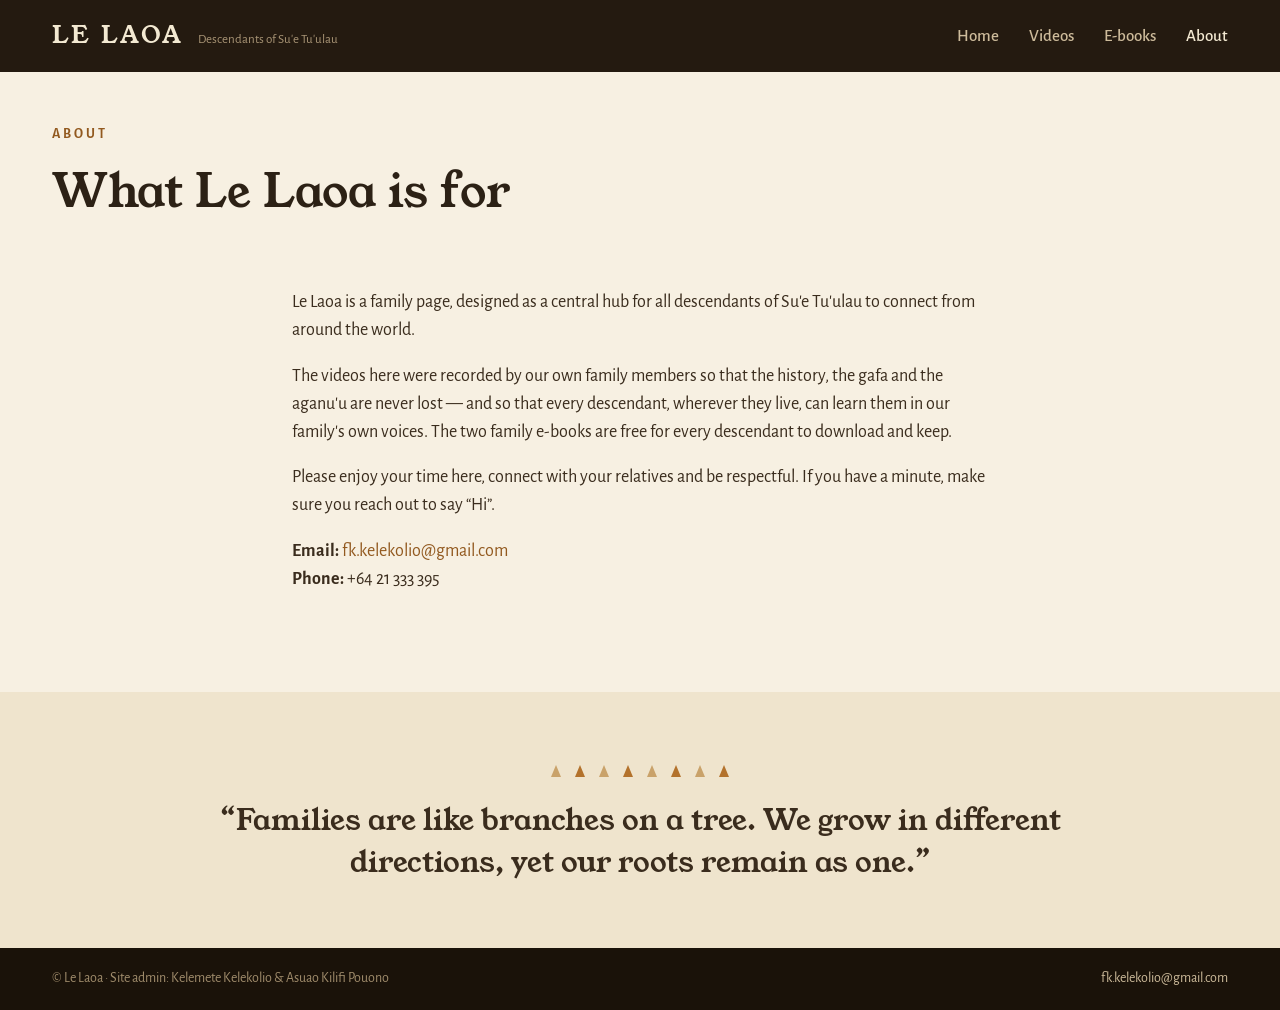
==== about.html @ 64b22a19 "Le Laoa family site — videos, e-books, about Co-Authored-By: Claude Fable 5 <noreply@anthropic.com>" ====
<!doctype html>
<html lang="en">
<head>
<meta charset="utf-8">
<meta name="viewport" content="width=device-width, initial-scale=1">
<title>About — Le Laoa</title>
<meta name="description" content="About Le Laoa, the family hub for descendants of Su'e Tu'ulau.">
<link rel="preconnect" href="https://fonts.googleapis.com">
<link rel="preconnect" href="https://fonts.gstatic.com" crossorigin>
<link href="https://fonts.googleapis.com/css2?family=Young+Serif&family=Alegreya+Sans:ital,wght@0,400;0,500;0,700;0,800;1,400&display=swap" rel="stylesheet">
<link rel="stylesheet" href="css/style.css">
</head>
<body>

<nav class="site-nav">
  <div class="container">
    <a class="brand" href="index.html">
      <span class="brand-name">LE LAOA</span>
      <span class="brand-sub">Descendants of Su'e Tu'ulau</span>
    </a>
    <button class="nav-toggle" id="nav-toggle" aria-label="Menu">
      <svg width="26" height="26" viewBox="0 0 24 24" fill="none"><path d="M4 6.5h16M4 12h16M4 17.5h16" stroke="#f3e9d2" stroke-width="1.8" stroke-linecap="round"/></svg>
    </button>
    <div class="nav-links" id="nav-links">
      <a href="index.html">Home</a>
      <a href="videos.html">Videos</a>
      <a href="index.html#ebooks">E-books</a>
      <a href="about.html" class="active">About</a>
    </div>
  </div>
</nav>

<header class="page-head">
  <div class="container">
    <div class="eyebrow">About</div>
    <h1>What Le Laoa is for</h1>
  </div>
</header>

<section class="container about-body">
  <p>Le Laoa is a family page, designed as a central hub for all descendants of Su'e Tu'ulau to connect from around the world.</p>
  <p>The videos here were recorded by our own family members so that the history, the gafa and the aganu'u are never lost — and so that every descendant, wherever they live, can learn them in our family's own voices. The two family e-books are free for every descendant to download and keep.</p>
  <p>Please enjoy your time here, connect with your relatives and be respectful. If you have a minute, make sure you reach out to say &ldquo;Hi&rdquo;.</p>
  <p><strong>Email:</strong> <a href="mailto:fk.kelekolio@gmail.com">fk.kelekolio@gmail.com</a><br>
  <strong>Phone:</strong> +64 21 333 395</p>
</section>

<section class="quote-band" style="background:#efe4cd">
  <svg class="motif" width="180" height="14" viewBox="0 0 180 14" fill="none"><path d="M6 1 11 13H1L6 1Z" fill="#c9a26a"/><path d="M30 1 35 13H25L30 1Z" fill="#b3722c"/><path d="M54 1 59 13H49L54 1Z" fill="#c9a26a"/><path d="M78 1 83 13H73L78 1Z" fill="#b3722c"/><path d="M102 1l5 12H97l5-12Z" fill="#c9a26a"/><path d="M126 1l5 12h-10l5-12Z" fill="#b3722c"/><path d="M150 1l5 12h-10l5-12Z" fill="#c9a26a"/><path d="M174 1l5 12h-10l5-12Z" fill="#b3722c"/></svg>
  <blockquote>&ldquo;Families are like branches on a tree. We grow in different directions, yet our roots remain as one.&rdquo;</blockquote>
</section>

<footer class="site-footer">
  <div class="container">
    <div class="footer-bottom" style="border-top:0">
      <span>&copy; Le Laoa &middot; Site admin: Kelemete Kelekolio &amp; Asuao Kilifi Pouono</span>
      <a href="mailto:fk.kelekolio@gmail.com" style="color:#cdbb9b">fk.kelekolio@gmail.com</a>
    </div>
  </div>
</footer>

<script>
  document.getElementById('nav-toggle').addEventListener('click', function () {
    document.getElementById('nav-links').classList.toggle('open');
  });
</script>
</body>
</html>
---- css/style.css ----
/* Le Laoa — descendants of Su'e Tu'ulau */

:root {
  --cream: #f7f0e2;
  --cream-2: #efe4cd;
  --card: #fffcf4;
  --line: #e4d6ba;
  --ink: #2c2115;
  --ink-2: #6b5a47;
  --ink-3: #3a2c1d;
  --brown: #241a10;
  --brown-2: #1a1209;
  --ochre: #b3722c;
  --ochre-dark: #92591f;
  --gold: #e0b478;
  --tan: #cdbb9b;
  --tan-2: #a89475;
  --tan-3: #a08c6c;
  --paper: #fdf8ec;
  --display: 'Young Serif', Georgia, 'Times New Roman', serif;
  --body: 'Alegreya Sans', 'Gill Sans', 'Segoe UI', sans-serif;
}

* { box-sizing: border-box; }

html { scroll-behavior: smooth; }

body {
  margin: 0;
  font-family: var(--body);
  font-size: 17px;
  line-height: 1.55;
  color: var(--ink);
  background: var(--cream);
}

img { max-width: 100%; }

a { color: var(--ochre-dark); text-decoration: none; }
a:hover { color: var(--ochre); }

.container { max-width: 1240px; margin: 0 auto; padding: 0 32px; }

/* ---------- Nav ---------- */

.site-nav {
  background: var(--brown);
  position: sticky;
  top: 0;
  z-index: 20;
}

.site-nav .container {
  display: flex;
  align-items: center;
  justify-content: space-between;
  gap: 24px;
  height: 72px;
}

.brand { display: flex; align-items: baseline; gap: 14px; }

.brand-name {
  font-family: var(--display);
  font-size: 24px;
  letter-spacing: 3px;
  color: #f3e9d2;
  white-space: nowrap;
}

.brand-sub { font-size: 13px; color: var(--tan-2); }

.nav-links { display: flex; align-items: center; gap: 30px; }

.nav-links a { color: var(--tan); font-weight: 500; white-space: nowrap; }
.nav-links a:hover, .nav-links a.active { color: #f3e9d2; }

.btn {
  display: inline-flex;
  align-items: center;
  gap: 10px;
  background: var(--ochre);
  color: var(--paper);
  font-weight: 700;
  padding: 11px 24px;
  border-radius: 999px;
  border: 0;
  font-size: 16px;
  font-family: var(--body);
  cursor: pointer;
}

.btn:hover { background: var(--ochre-dark); color: var(--paper); }

.btn-outline-light {
  background: transparent;
  border: 1.5px solid rgba(253, 248, 236, 0.55);
}

.btn-outline-light:hover { background: rgba(253, 248, 236, 0.12); }

.btn-outline-dark {
  background: transparent;
  border: 1.5px solid #c9a26a;
  color: var(--ochre-dark);
}

.btn-outline-dark:hover { background: rgba(179, 114, 44, 0.08); color: var(--ochre-dark); }

.nav-toggle {
  display: none;
  background: none;
  border: 0;
  padding: 8px;
  cursor: pointer;
}

/* ---------- Hero ---------- */

.hero {
  position: relative;
  min-height: 560px;
  display: flex;
  align-items: flex-end;
  background-image: url('../assets/hero.jpg');
  background-size: cover;
  background-position: center 30%;
}

.hero::before {
  content: '';
  position: absolute;
  inset: 0;
  background: linear-gradient(180deg, rgba(24,16,8,0.30) 0%, rgba(24,16,8,0.05) 38%, rgba(24,16,8,0.86) 100%);
}

.hero .container { position: relative; padding-bottom: 56px; padding-top: 220px; width: 100%; }

.hero-inner { max-width: 720px; display: flex; flex-direction: column; gap: 18px; }

.eyebrow {
  font-size: 14px;
  font-weight: 700;
  letter-spacing: 3px;
  text-transform: uppercase;
}

.hero .eyebrow { color: var(--gold); }

.hero h1 {
  margin: 0;
  font-family: var(--display);
  font-weight: 400;
  font-size: clamp(46px, 7vw, 72px);
  line-height: 1.05;
  color: var(--paper);
}

.hero p { margin: 0; font-size: 20px; color: #ecdfc6; max-width: 620px; }

.hero-actions { display: flex; flex-wrap: wrap; gap: 14px; margin-top: 8px; }

.hero-actions .btn-outline-light { color: var(--paper); }

/* ---------- Quote band ---------- */

.quote-band {
  display: flex;
  flex-direction: column;
  align-items: center;
  gap: 22px;
  padding: 72px 32px 64px;
  text-align: center;
}

.quote-band blockquote {
  margin: 0;
  font-family: var(--display);
  font-size: clamp(21px, 3vw, 29px);
  line-height: 1.45;
  color: var(--ink-3);
  max-width: 860px;
}

/* ---------- Sections ---------- */

.section { padding: 40px 0 92px; }

.section-head {
  display: flex;
  align-items: flex-end;
  justify-content: space-between;
  gap: 32px;
  margin-bottom: 38px;
}

.section-head h2, .section h2 {
  margin: 0;
  font-family: var(--display);
  font-weight: 400;
  font-size: clamp(30px, 4vw, 40px);
  color: var(--ink);
}

.section-head .lede { margin: 12px 0 0; font-size: 18px; color: var(--ink-2); max-width: 680px; }

.arrow-link {
  display: inline-flex;
  align-items: center;
  gap: 8px;
  font-weight: 700;
  color: var(--ochre-dark);
  white-space: nowrap;
}

/* ---------- Collection cards ---------- */

.collection-grid {
  display: grid;
  grid-template-columns: repeat(3, minmax(0, 1fr));
  gap: 24px;
}

.collection-card {
  display: flex;
  flex-direction: column;
  gap: 12px;
  background: var(--card);
  border: 1px solid var(--line);
  border-radius: 14px;
  padding: 26px 28px;
  color: var(--ink);
}

.collection-card:hover { border-color: #c9a26a; box-shadow: 0 8px 22px rgba(60,40,16,0.10); color: var(--ink); }

.collection-card .top { display: flex; align-items: center; justify-content: space-between; gap: 12px; }

.collection-card h3 { margin: 0; font-family: var(--display); font-weight: 400; font-size: 24px; }

.count-chip {
  font-size: 13px;
  font-weight: 700;
  color: var(--ochre-dark);
  background: #f3e2c8;
  border-radius: 999px;
  padding: 4px 12px;
  white-space: nowrap;
}

.collection-card p { margin: 0; font-size: 16px; color: var(--ink-2); }

.collection-card .arrow-link { margin-top: 6px; font-size: 15px; }

.collection-card.dark {
  background: var(--brown);
  border-color: var(--brown);
  justify-content: center;
}

.collection-card.dark h3 { color: #f3e9d2; font-size: 22px; }
.collection-card.dark p { color: var(--tan); }

/* ---------- Video cards ---------- */

.band { background: var(--cream-2); }

.video-grid {
  display: grid;
  grid-template-columns: repeat(3, minmax(0, 1fr));
  gap: 28px;
}

.video-card {
  display: flex;
  flex-direction: column;
  background: var(--card);
  border-radius: 14px;
  overflow: hidden;
  box-shadow: 0 8px 24px rgba(60,40,16,0.10);
  color: var(--ink);
  text-align: left;
  border: 0;
  padding: 0;
  cursor: pointer;
  font-family: var(--body);
}

.video-card:hover { transform: translateY(-3px); transition: transform 0.15s ease; color: var(--ink); }

.video-thumb { position: relative; aspect-ratio: 16 / 9; background: var(--brown); }

.video-thumb img { width: 100%; height: 100%; object-fit: cover; display: block; }

.badge {
  position: absolute;
  left: 12px;
  bottom: 12px;
  display: inline-flex;
  align-items: center;
  gap: 8px;
  background: rgba(24,16,8,0.78);
  color: var(--paper);
  font-size: 13px;
  font-weight: 700;
  padding: 5px 12px;
  border-radius: 999px;
}

.video-card-body {
  display: flex;
  flex-direction: column;
  gap: 8px;
  padding: 18px 20px 22px;
}

.cat-chip {
  font-size: 12px;
  font-weight: 700;
  letter-spacing: 1px;
  color: var(--ochre-dark);
  text-transform: uppercase;
}

.video-card-body h3 {
  margin: 0;
  font-family: var(--display);
  font-weight: 400;
  font-size: 19px;
  line-height: 1.3;
}

.video-card-body p { margin: 0; font-size: 15px; color: var(--ink-2); }

/* ---------- Filter tabs ---------- */

.tabs { display: flex; flex-wrap: wrap; gap: 10px; }

.tab {
  background: var(--card);
  border: 1px solid #ddcdae;
  color: #5c4a35;
  font-family: var(--body);
  font-size: 15px;
  font-weight: 500;
  padding: 8px 20px;
  border-radius: 999px;
  cursor: pointer;
}

.tab:hover { border-color: #c9a26a; }

.tab.active {
  background: var(--ink);
  border-color: var(--ink);
  color: var(--paper);
  font-weight: 700;
}

/* ---------- Player ---------- */

.player-band { background: var(--brown-2); color: var(--tan); }

.player-band .container {
  display: grid;
  grid-template-columns: minmax(0, 1fr) 340px;
  gap: 36px;
  padding-top: 48px;
  padding-bottom: 64px;
}

.player-frame {
  position: relative;
  aspect-ratio: 16 / 9;
  border-radius: 12px;
  overflow: hidden;
  background: #000;
}

.player-frame iframe {
  position: absolute;
  inset: 0;
  width: 100%;
  height: 100%;
  border: 0;
}

.player-meta { display: flex; flex-direction: column; gap: 10px; margin-top: 20px; }

.player-meta .title-row { display: flex; align-items: center; flex-wrap: wrap; gap: 14px; }

.player-meta h2 { margin: 0; font-family: var(--display); font-weight: 400; font-size: 27px; color: #f3e9d2; }

.player-chip {
  font-size: 13px;
  font-weight: 700;
  color: var(--gold);
  background: rgba(224,180,120,0.14);
  border: 1px solid rgba(224,180,120,0.35);
  border-radius: 999px;
  padding: 4px 12px;
}

.player-meta .duration { font-size: 15px; color: var(--tan-2); }

.up-next { display: flex; flex-direction: column; gap: 16px; }

.up-next-title {
  font-size: 14px;
  font-weight: 700;
  letter-spacing: 2px;
  color: var(--gold);
}

.up-next-item {
  display: flex;
  gap: 14px;
  align-items: center;
  background: none;
  border: 0;
  padding: 0;
  cursor: pointer;
  text-align: left;
  font-family: var(--body);
}

.up-next-item img {
  width: 124px;
  height: 70px;
  object-fit: cover;
  border-radius: 8px;
  flex-shrink: 0;
  background: var(--brown);
}

.up-next-item .t { font-size: 15px; font-weight: 700; line-height: 1.3; color: #f3e9d2; }
.up-next-item:hover .t { color: var(--gold); }
.up-next-item .c { font-size: 13px; color: var(--tan-2); margin-top: 3px; }

/* ---------- E-books ---------- */

.ebooks { background: var(--brown); color: var(--tan); }

.ebooks .container {
  display: flex;
  align-items: center;
  gap: 64px;
  padding-top: 88px;
  padding-bottom: 88px;
}

.ebooks-text { display: flex; flex-direction: column; gap: 16px; max-width: 520px; }

.ebooks-text .eyebrow { color: var(--gold); }

.ebooks-text h2 { margin: 0; font-family: var(--display); font-weight: 400; font-size: clamp(28px, 4vw, 40px); line-height: 1.15; color: #f3e9d2; }

.ebooks-text p { margin: 0; font-size: 18px; color: var(--tan); }

.ebook-shelf { display: flex; gap: 40px; }

.ebook { display: flex; flex-direction: column; align-items: center; gap: 14px; text-align: center; }

.ebook img {
  height: 290px;
  width: auto;
  border-radius: 6px;
  box-shadow: 0 18px 40px rgba(0,0,0,0.45);
}

.ebook .name { font-family: var(--display); font-size: 18px; color: #f3e9d2; }
.ebook .size { font-size: 14px; color: var(--tan-2); }
.ebook .btn { font-size: 15px; padding: 10px 20px; }

/* ---------- Footer ---------- */

.site-footer { background: var(--brown-2); color: var(--tan-2); }

.footer-cols {
  display: grid;
  grid-template-columns: minmax(0, 1.4fr) minmax(0, 1fr) minmax(0, 1fr);
  gap: 56px;
  padding: 68px 0 52px;
}

.footer-cols .brand-name { font-size: 20px; }

.footer-cols p { margin: 14px 0 0; font-size: 15px; line-height: 1.6; }

.footer-cols .contact { color: var(--tan); }

.footer-heading {
  font-size: 13px;
  font-weight: 700;
  letter-spacing: 2px;
  color: var(--gold);
  margin-bottom: 14px;
}

.footer-list { list-style: none; margin: 0; padding: 0; display: flex; flex-direction: column; gap: 11px; }

.footer-list a { color: var(--tan); font-size: 15px; }
.footer-list a:hover { color: #f3e9d2; }

.footer-bottom {
  display: flex;
  align-items: center;
  justify-content: space-between;
  flex-wrap: wrap;
  gap: 10px;
  padding: 20px 0;
  border-top: 1px solid rgba(243,233,210,0.14);
  font-size: 14px;
  color: var(--tan-3);
}

/* ---------- Page header (inner pages) ---------- */

.page-head { padding: 52px 0 34px; }
.page-head h1 { margin: 0 0 10px; font-family: var(--display); font-weight: 400; font-size: clamp(34px, 5vw, 46px); color: var(--ink); }
.page-head p { margin: 0; font-size: 18px; color: var(--ink-2); max-width: 720px; }
.page-head .eyebrow { color: var(--ochre-dark); margin-bottom: 10px; }
.page-head .tabs { margin-top: 26px; }

/* ---------- Divider motif ---------- */

.motif { display: block; }

/* ---------- About ---------- */

.about-body { max-width: 760px; padding-bottom: 80px; }
.about-body p { font-size: 18px; color: var(--ink-3); }

/* ---------- Responsive ---------- */

@media (max-width: 960px) {
  .collection-grid { grid-template-columns: repeat(2, minmax(0, 1fr)); }
  .video-grid { grid-template-columns: repeat(2, minmax(0, 1fr)); }
  .player-band .container { grid-template-columns: minmax(0, 1fr); }
  .up-next { flex-direction: column; }
  .ebooks .container { flex-direction: column; align-items: flex-start; gap: 44px; }
  .footer-cols { grid-template-columns: minmax(0, 1fr) minmax(0, 1fr); }
  .brand-sub { display: none; }
}

@media (max-width: 640px) {
  .container { padding: 0 20px; }
  .nav-links {
    display: none;
    position: absolute;
    top: 72px;
    left: 0;
    right: 0;
    background: var(--brown);
    flex-direction: column;
    align-items: flex-start;
    gap: 0;
    padding: 8px 20px 20px;
    border-top: 1px solid rgba(243,233,210,0.14);
  }
  .nav-links.open { display: flex; }
  .nav-links a { padding: 12px 0; font-size: 18px; }
  .nav-links .btn { margin-top: 10px; }
  .nav-toggle { display: block; }
  .hero { min-height: 480px; }
  .hero .container { padding-top: 160px; }
  .hero p { font-size: 17px; }
  .hero-actions .btn { width: 100%; justify-content: center; }
  .collection-grid { grid-template-columns: minmax(0, 1fr); }
  .video-grid { grid-template-columns: minmax(0, 1fr); }
  .section { padding-bottom: 64px; }
  .section-head { flex-direction: column; align-items: flex-start; gap: 12px; margin-bottom: 26px; }
  .ebook-shelf { gap: 20px; width: 100%; justify-content: center; }
  .ebook img { height: 190px; }
  .footer-cols { grid-template-columns: minmax(0, 1fr); gap: 36px; padding: 48px 0 40px; }
  .footer-bottom { flex-direction: column; align-items: flex-start; }
}
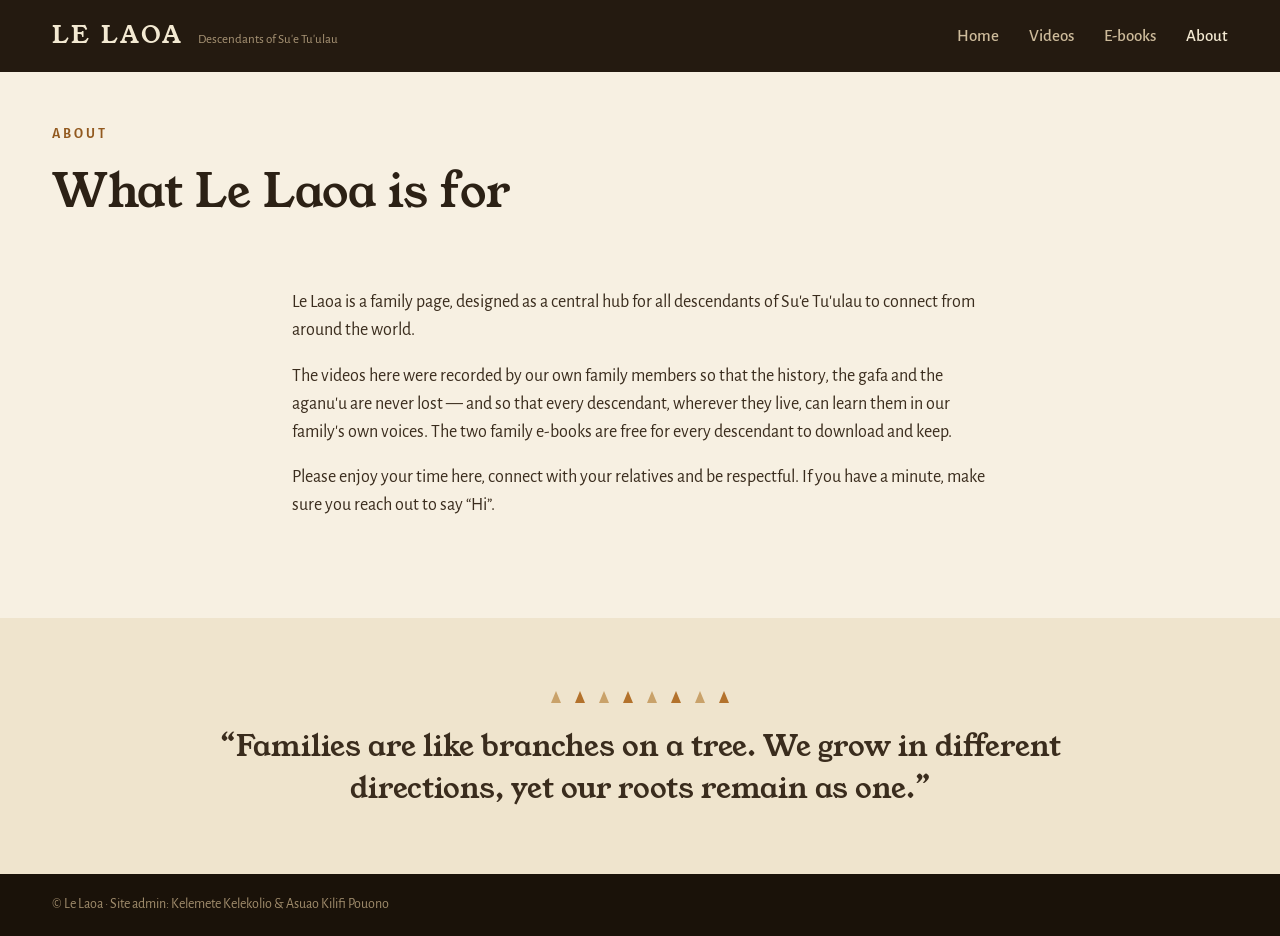
==== commit f668af3e: "Remove personal contact details; block search engine crawling Co-Authored-By: Claude Fable 5 <norepl" ====
--- a/about.html
+++ b/about.html
@@ -5,6 +5,7 @@
 <meta name="viewport" content="width=device-width, initial-scale=1">
 <title>About — Le Laoa</title>
 <meta name="description" content="About Le Laoa, the family hub for descendants of Su'e Tu'ulau.">
+<meta name="robots" content="noindex, nofollow">
 <link rel="preconnect" href="https://fonts.googleapis.com">
 <link rel="preconnect" href="https://fonts.gstatic.com" crossorigin>
 <link href="https://fonts.googleapis.com/css2?family=Young+Serif&family=Alegreya+Sans:ital,wght@0,400;0,500;0,700;0,800;1,400&display=swap" rel="stylesheet">
@@ -41,8 +42,6 @@
   <p>Le Laoa is a family page, designed as a central hub for all descendants of Su'e Tu'ulau to connect from around the world.</p>
   <p>The videos here were recorded by our own family members so that the history, the gafa and the aganu'u are never lost — and so that every descendant, wherever they live, can learn them in our family's own voices. The two family e-books are free for every descendant to download and keep.</p>
   <p>Please enjoy your time here, connect with your relatives and be respectful. If you have a minute, make sure you reach out to say &ldquo;Hi&rdquo;.</p>
-  <p><strong>Email:</strong> <a href="mailto:fk.kelekolio@gmail.com">fk.kelekolio@gmail.com</a><br>
-  <strong>Phone:</strong> +64 21 333 395</p>
 </section>
 
 <section class="quote-band" style="background:#efe4cd">
@@ -54,7 +53,6 @@
   <div class="container">
     <div class="footer-bottom" style="border-top:0">
       <span>&copy; Le Laoa &middot; Site admin: Kelemete Kelekolio &amp; Asuao Kilifi Pouono</span>
-      <a href="mailto:fk.kelekolio@gmail.com" style="color:#cdbb9b">fk.kelekolio@gmail.com</a>
     </div>
   </div>
 </footer>
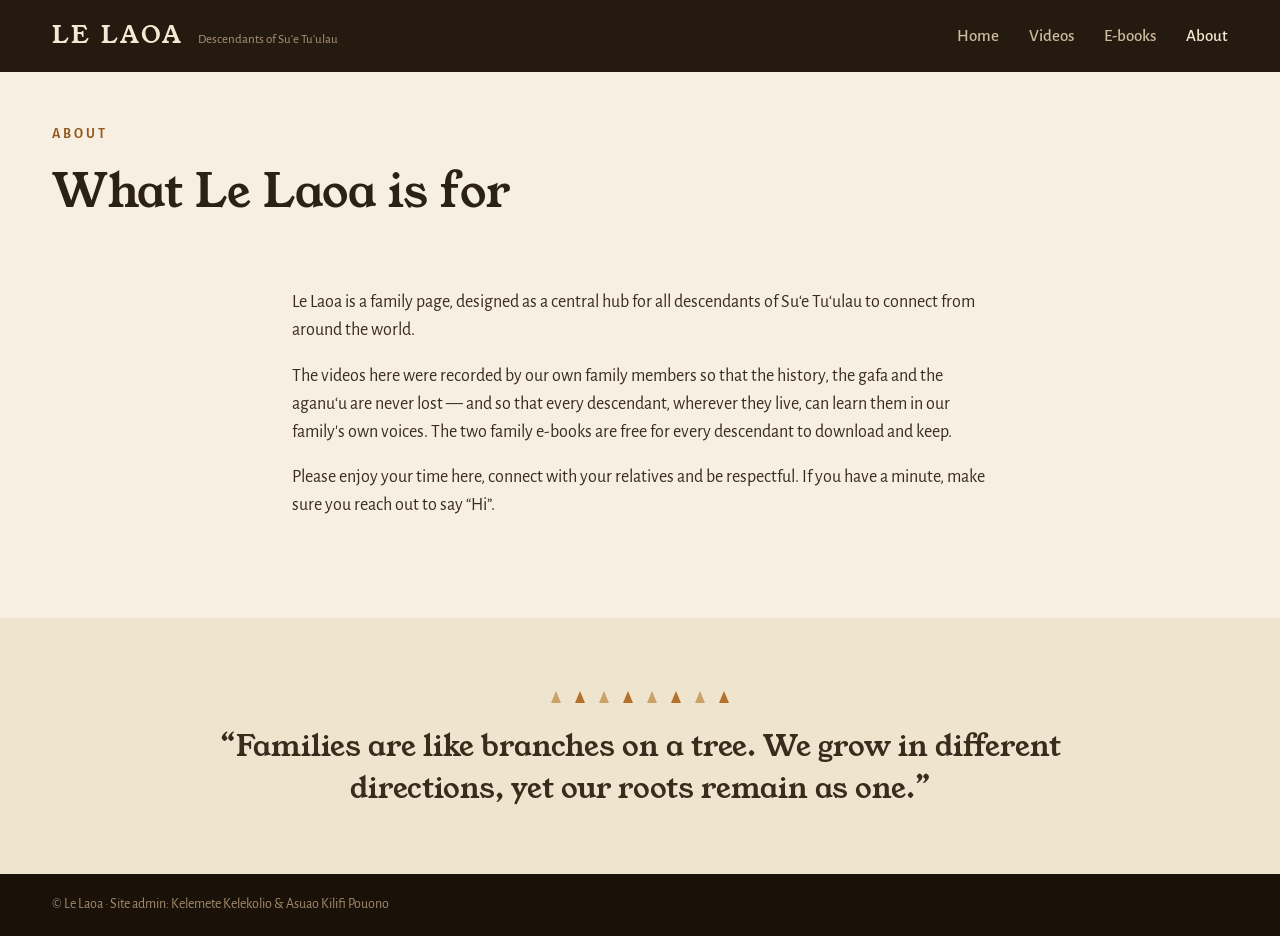
==== commit 09948948: "Correct Samoan orthography: koma liliu, lowercase o le particles, 'Aiga macron Co-Authored-By: Claud" ====
--- a/about.html
+++ b/about.html
@@ -4,7 +4,7 @@
 <meta charset="utf-8">
 <meta name="viewport" content="width=device-width, initial-scale=1">
 <title>About — Le Laoa</title>
-<meta name="description" content="About Le Laoa, the family hub for descendants of Su'e Tu'ulau.">
+<meta name="description" content="About Le Laoa, the family hub for descendants of Su‘e Tu‘ulau.">
 <meta name="robots" content="noindex, nofollow">
 <link rel="preconnect" href="https://fonts.googleapis.com">
 <link rel="preconnect" href="https://fonts.gstatic.com" crossorigin>
@@ -17,7 +17,7 @@
   <div class="container">
     <a class="brand" href="index.html">
       <span class="brand-name">LE LAOA</span>
-      <span class="brand-sub">Descendants of Su'e Tu'ulau</span>
+      <span class="brand-sub">Descendants of Su‘e Tu‘ulau</span>
     </a>
     <button class="nav-toggle" id="nav-toggle" aria-label="Menu">
       <svg width="26" height="26" viewBox="0 0 24 24" fill="none"><path d="M4 6.5h16M4 12h16M4 17.5h16" stroke="#f3e9d2" stroke-width="1.8" stroke-linecap="round"/></svg>
@@ -39,8 +39,8 @@
 </header>
 
 <section class="container about-body">
-  <p>Le Laoa is a family page, designed as a central hub for all descendants of Su'e Tu'ulau to connect from around the world.</p>
-  <p>The videos here were recorded by our own family members so that the history, the gafa and the aganu'u are never lost — and so that every descendant, wherever they live, can learn them in our family's own voices. The two family e-books are free for every descendant to download and keep.</p>
+  <p>Le Laoa is a family page, designed as a central hub for all descendants of Su‘e Tu‘ulau to connect from around the world.</p>
+  <p>The videos here were recorded by our own family members so that the history, the gafa and the aganu‘u are never lost — and so that every descendant, wherever they live, can learn them in our family's own voices. The two family e-books are free for every descendant to download and keep.</p>
   <p>Please enjoy your time here, connect with your relatives and be respectful. If you have a minute, make sure you reach out to say &ldquo;Hi&rdquo;.</p>
 </section>
 
--- a/css/style.css
+++ b/css/style.css
@@ -1,4 +1,4 @@
-/* Le Laoa — descendants of Su'e Tu'ulau */
+/* Le Laoa — descendants of Su‘e Tu‘ulau */
 
 :root {
   --cream: #f7f0e2;
@@ -124,7 +124,7 @@
   align-items: flex-end;
   background-image: url('../assets/hero.jpg');
   background-size: cover;
-  background-position: center 30%;
+  background-position: center;
 }
 
 .hero::before {
@@ -562,8 +562,12 @@
   .nav-links a { padding: 12px 0; font-size: 18px; }
   .nav-links .btn { margin-top: 10px; }
   .nav-toggle { display: block; }
-  .hero { min-height: 480px; }
-  .hero .container { padding-top: 160px; }
+  .hero {
+    min-height: 640px;
+    background-image: url('../assets/hero-mobile.jpg');
+    background-position: center top;
+  }
+  .hero .container { padding-top: 300px; }
   .hero p { font-size: 17px; }
   .hero-actions .btn { width: 100%; justify-content: center; }
   .collection-grid { grid-template-columns: minmax(0, 1fr); }
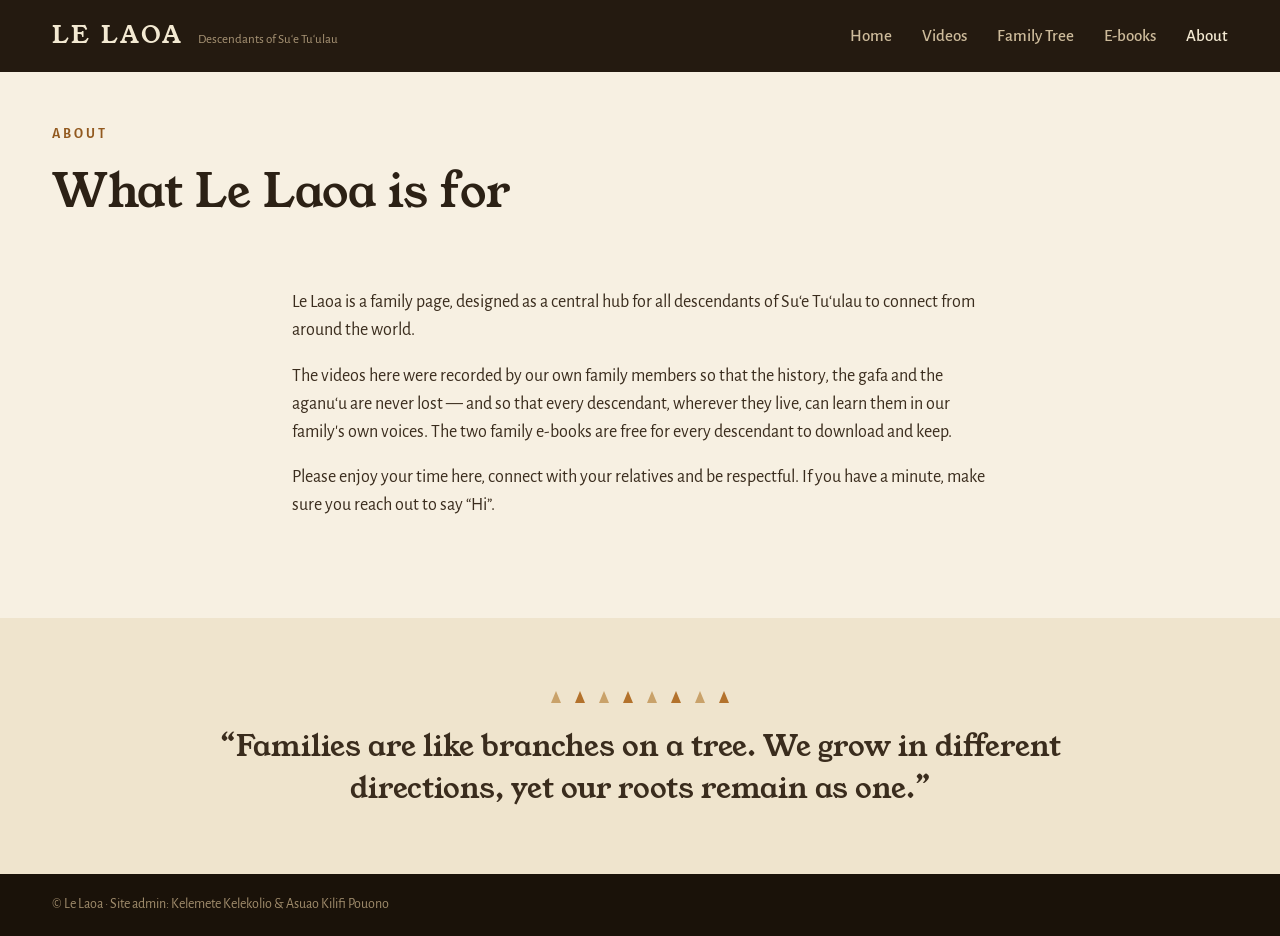
==== commit 90665c2b: "Add interactive family tree page with how-to-read-a-gafa guide and name search Co-Authored-By: Claud" ====
--- a/about.html
+++ b/about.html
@@ -25,6 +25,7 @@
     <div class="nav-links" id="nav-links">
       <a href="index.html">Home</a>
       <a href="videos.html">Videos</a>
+      <a href="gafa.html">Family Tree</a>
       <a href="index.html#ebooks">E-books</a>
       <a href="about.html" class="active">About</a>
     </div>
